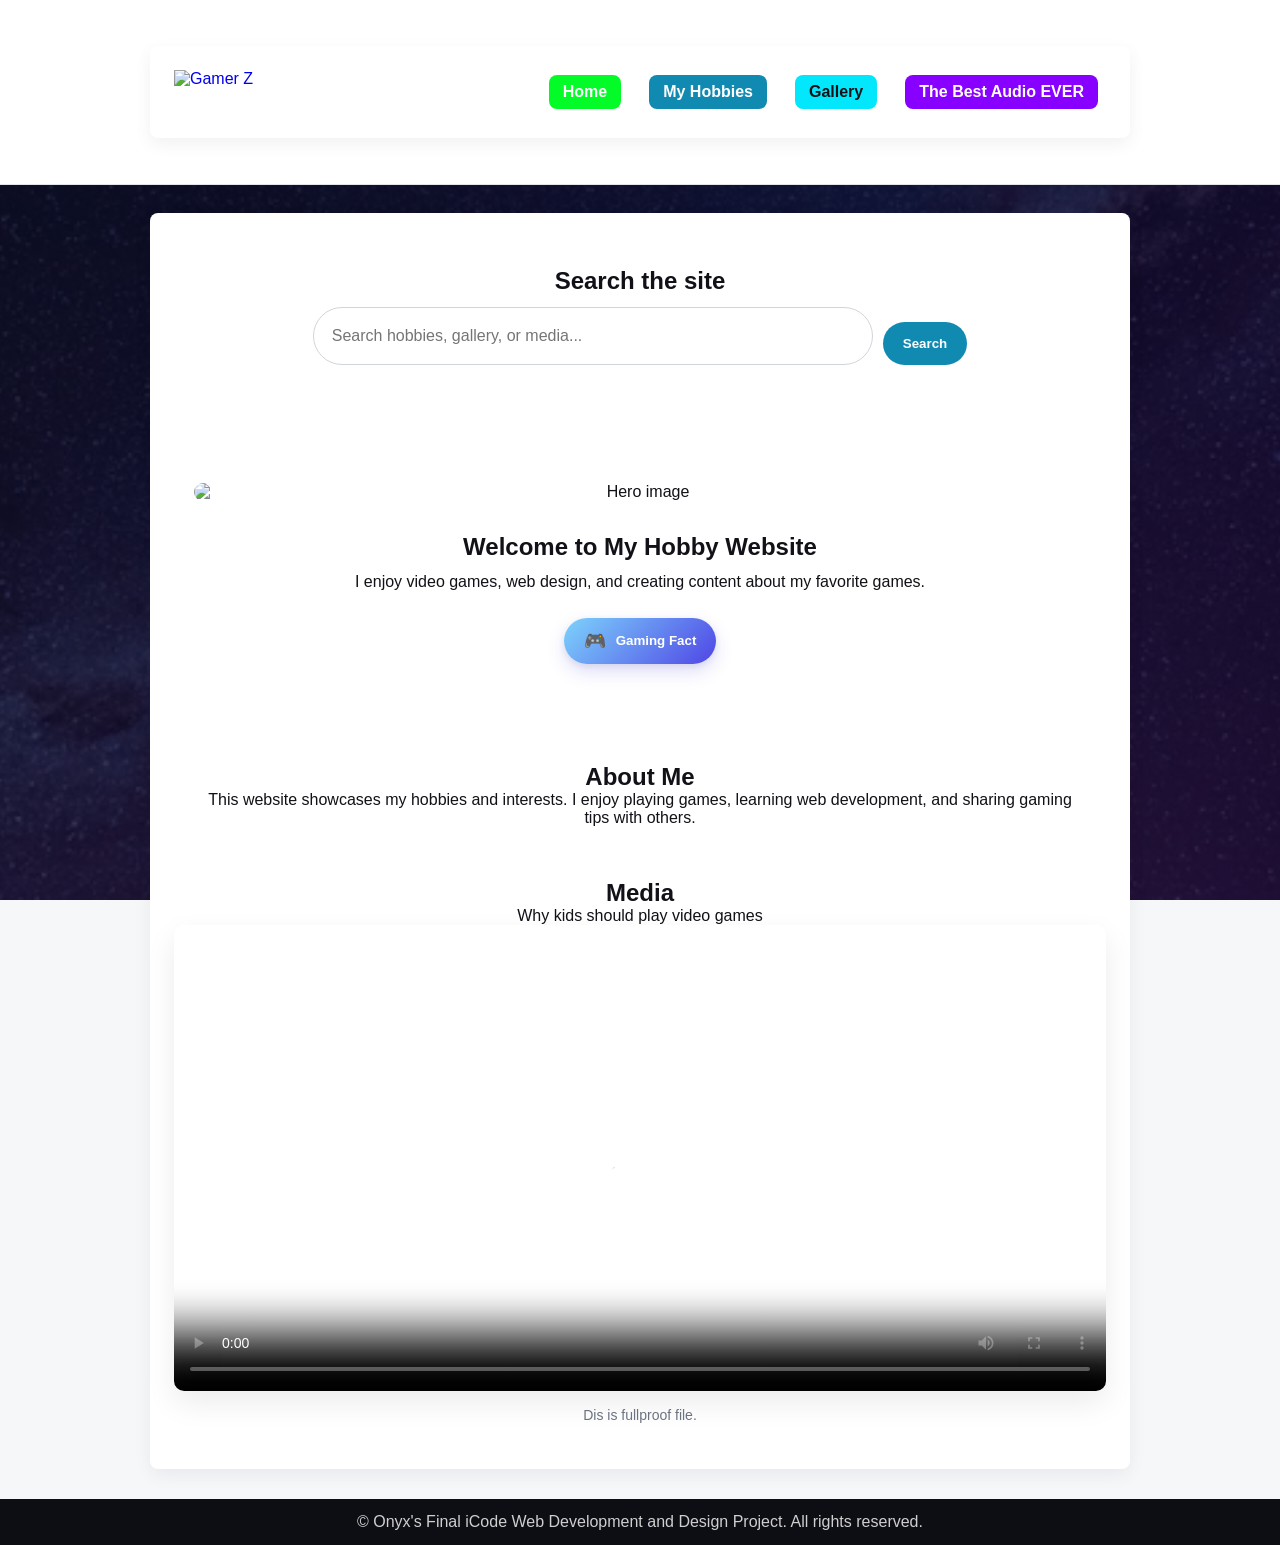
==== index.html @ 54ae8453 "Add files via upload" ====
<!DOCTYPE html>
<html lang="en">
<head>
   <meta charset="UTF-8">
   <meta name="viewport" content="width=device-width, initial-scale=1.0">
   <title>Home</title>
   <link rel="stylesheet" href="finalstyles.css">
   <link rel="icon" href="Gamer.png" type="image/svg+xml">
</head>
<body class="page-nebula">
<canvas id="fireworks-canvas" class="fireworks-canvas" aria-hidden="true"></canvas>


<header class="site-header">
   <div class="container header-inner">
       <a href="index.html" class="site-logo-link">
           <img src="Gamer.png" alt="Gamer Z" class="site-logo">
       </a>
       <button class="menu-toggle" aria-expanded="false" aria-controls="site-nav" aria-label="Toggle menu"></button>
       <nav id="site-nav" class="site-nav">
           <a href="index.html">Home</a>
           <a href="hobbies.html">My Hobbies</a>
           <a href="gallery.html">Gallery</a>
           <a href="trolled.html">The Best Audio EVER</a>
       </nav>
   </div>
</header>
<main class="container">
   <section class="search-section">
       <h2>Search the site</h2>
       <div class="search-box">
           <input id="search-input" type="search" placeholder="Search hobbies, gallery, or media..." aria-label="Search site content">
           <button id="search-button" class="btn-search">Search</button>
       </div>
       <div id="search-results" class="search-results" aria-live="polite"></div>
   </section>


   <section class="hero">
       <img class="hero-image" src="Screenshot 2026-06-26 at 1.28.47 PM.png" alt="Hero image">
       <h2>Welcome to My Hobby Website</h2>
       <p>I enjoy video games, web design, and creating content about my favorite games.</p>
       <button id="factBtn" class="btn-fact" onclick="showFact()">
           <span class="btn-icon">🎮</span>
           <span class="btn-label">Gaming Fact</span>
       </button>
   </section>


   <section id="about">
       <h2>About Me</h2>
       <p>
           This website showcases my hobbies and interests.
           I enjoy playing games, learning web development,
           and sharing gaming tips with others.
       </p>
   </section>


   <section id="media" class="media-section">
       <h2>Media</h2>
       <p>Why kids should play video games</p>
       <div class="media-wrap">
           <video controls poster="video-poster.svg" class="responsive-video">
               <source src="Why Children SHOULD Play Video Games  State of the Arc Podcast - Resonant Arc (1080p, h264).mp4" type="video/mp4">
               Your browser does not support the video tag.
           </video>
           <p class="media-caption">Dis is fullproof file.</p>
       </div>
   </section>
</main>


<script src="script.js"></script>
<footer class="site-footer">
   <p>&copy; <span id="footer-year"></span> Onyx's Final iCode Web Development and Design Project. All rights reserved.</p>
</footer>


<!-- Fact modal -->
<div id="fact-modal" class="modal-overlay" aria-hidden="true">
   <div class="modal" role="dialog" aria-modal="true" aria-labelledby="modal-title">
       <header class="modal-header">
           <h3 id="modal-title">Gaming Fact</h3>
           <button id="modal-close" class="modal-close" aria-label="Close">x</button>
       </header>
       <div class="modal-body">
           <p id="modal-fact" class="modal-fact">Loading...</p>
           <div class="modal-actions">
               <button id="another-fact" class="btn-small">Another</button>
               <button id="share-fact" class="btn-small">Share</button>
           </div>
       </div>
   </div>
</div>
</body>
</html>
---- finalstyles.css ----
*{
   margin:0;
   padding:0;
   box-sizing:border-box;
}


body{
   font-family:Arial,sans-serif;
   background:#f6f7f9;
   color:#111117;
   text-align:center;
}

body.page-nebula{
   background-image:linear-gradient(135deg, rgba(10, 15, 35, 0.82), rgba(25, 10, 50, 0.82)), url("photo-1538370965046-79c0d6907d47.webp");
   background-size:cover;
   background-position:center;
   background-repeat:no-repeat;
   background-attachment:fixed;
}


header{
   background:#ffffff;
   text-align:center;
   padding:18px 20px;
   border-bottom:1px solid #e1e4e8;
   box-shadow:0 1px 0 rgba(16,24,40,0.03);
}


nav a{
   color:#ffffff;
   text-decoration:none;
   margin:0 8px;
   padding:8px 14px;
   border-radius:8px;
   display:inline-block;
   font-weight:600;
}


/* Individual nav button colors */
nav a:nth-child(1){ background:#03fb28; }
nav a:nth-child(2){ background:#118ab2; }
nav a:nth-child(3){ background:#03e7fc; color:#111117; }
nav a:nth-child(4){ background:#8800ff; }


nav a:hover{ opacity:0.92; transform:translateY(-1px); }


/* Header and mobile menu */
.site-header{ position:relative; }
.header-inner{ display:flex; align-items:center; gap:16px; justify-content:space-between; }
.site-nav{ display:flex; gap:12px; align-items:center; }
.menu-toggle{ display:none; background:transparent; border:none; font-size:26px; cursor:pointer; }


/* Logo styling */
.site-logo-link{ display:inline-flex; align-items:center; text-decoration:none; }
.site-logo{ height:44px; width:auto; display:block; }


.search-section{
   padding:30px 0;
}
.search-box{
   display:flex;
   justify-content:center;
   gap:10px;
   flex-wrap:wrap;
   margin-top:12px;
}
.search-box input{
   width:100%;
   max-width:560px;
   padding:14px 18px;
   border-radius:999px;
   border:1px solid #d1d5db;
   font-size:16px;
   outline:none;
}
.search-box input:focus{
   border-color:#118ab2;
   box-shadow:0 0 0 4px rgba(17,138,178,0.14);
}
.btn-search{
   background:#118ab2;
   color:#fff;
   border:none;
   padding:14px 20px;
   border-radius:999px;
   font-weight:700;
   cursor:pointer;
}
.search-results{
   margin-top:18px;
   display:grid;
   gap:14px;
   justify-items:center;
}
.search-item{
   width:100%;
   max-width:760px;
   background:#f8fafc;
   border:1px solid #e2e8f0;
   border-radius:14px;
   padding:18px 20px;
   text-align:left;
}
.search-item h3{
   margin:0 0 10px 0;
   font-size:18px;
   color:#111827;
}
.search-item p{
   margin:0;
   color:#475569;
   line-height:1.5;
}
.search-item a{
   color:#2563eb;
   text-decoration:none;
}
.search-item a:hover{
   text-decoration:underline;
}


@media (max-width:760px){
   .menu-toggle{ display:inline-block; }
   .site-nav{ display:none; position:absolute; left:12px; right:12px; top:64px; background:#ffffff; padding:14px 18px; flex-direction:column; gap:8px; box-shadow:0 12px 30px rgba(2,6,23,0.12); z-index:1000; border-radius:8px; }
   .site-nav.open{ display:flex; }
   .site-nav a{ padding:8px 12px; border-radius:8px; display:block; }
   .container{ margin:12px auto; padding:18px; }
   .hero{ padding:36px 12px; }
}


/* Centered page container similar to wiki layout */
.container{
   max-width:980px;
   margin:28px auto;
   padding:24px;
   background:#ffffff;
   border-radius:8px;
   box-shadow:0 6px 18px rgba(15,23,42,0.06);
}


/* Make most text centered sitewide as requested */
main, .container, header, footer, .hero{
   text-align:center;
}


.hero{
   display:flex;
   flex-direction:column;
   align-items:center;
   justify-content:center;
   text-align:center;
   padding:60px 20px;
   min-height:320px;
   gap:12px;
}


button{
   padding:10px 20px;
   margin-top:15px;
   cursor:pointer;
}


section{
   padding:30px;
}


.card-container{
   display:flex;
   gap:20px;
   flex-wrap:wrap;
}


.card{
   background:#16213e;
   padding:20px;
   border-radius:10px;
   flex:1;
   min-width:220px;
   color: #ffffff;
}


.gallery{
   display:flex;
   gap:20px;
   flex-wrap:wrap;
}


.gallery img{
   width:300px;
   border-radius:10px;
}


/* Carousel styles */
.carousel{ position:relative; display:block; }
.carousel-track-container{ overflow:hidden; }
.carousel-track{ display:flex; list-style:none; padding:0; margin:0; transition:transform .45s cubic-bezier(.22,.9,.3,1); }
.carousel-slide{ min-width:100%; box-sizing:border-box; padding:12px; display:flex; flex-direction:column; align-items:center; }
.carousel-image{ width:100%; max-width:820px; height:420px; object-fit:cover; border-radius:10px; }
.carousel-caption{ margin-top:10px; color:#374151; font-weight:600; }
.carousel-btn{ position:absolute; top:50%; transform:translateY(-50%); background:rgba(255,255,255,0.9); border:none; width:44px; height:44px; border-radius:50%; font-size:22px; cursor:pointer; box-shadow:0 6px 18px rgba(2,6,23,0.18); }
.carousel-btn.prev{ left:8px; }
.carousel-btn.next{ right:8px; }
.carousel-nav{ text-align:center; margin-top:12px; }
.carousel-indicator{ width:14px; height:14px; border-radius:50%; border:none; background:transparent; margin:0 8px; display:inline-block; cursor:pointer; opacity:0.6; transform:scale(1); transition:transform .16s ease, box-shadow .16s ease, opacity .16s ease; }


/* Stoplight colors for indicators */
.carousel-indicator:nth-child(1){ background:#8800ff; }
.carousel-indicator:nth-child(2){ background:#33ff00; }
.carousel-indicator:nth-child(3){ background:#06d6a0; }


.carousel-indicator.current-slide{ opacity:1; transform:scale(1.4); box-shadow:0 8px 22px rgba(2,6,23,0.25); }


@media (max-width:720px){
   .carousel-image{ height:220px; }
}


/* Hero image styles */
.hero-image{
   max-width:900px;
   width:100%;
   height:auto;
   max-height:420px;
   object-fit:cover;
   border-radius:12px;
   display:block;
   margin:0 auto 20px auto;
}


/* Fact button */
.btn-fact{
   background:linear-gradient(135deg,#7dd3fc,#4f46e5);
   color:#fff;
   border:none;
   padding:12px 20px;
   border-radius:999px;
   font-weight:700;
   display:inline-flex;
   gap:10px;
   align-items:center;
   box-shadow:0 8px 18px rgba(79,70,229,0.18), 0 2px 6px rgba(15,23,42,0.08);
   cursor:pointer;
   transition:transform .12s ease, box-shadow .12s ease;
}
.btn-fact:hover{ transform:translateY(-3px); }
.btn-icon{ font-size:18px; }


.btn-small{
   background:#111827;
   color:#fff;
   border:none;
   padding:8px 12px;
   border-radius:8px;
   cursor:pointer;
   margin:6px;
}


/* Modal styles */
.modal-overlay{
   position:fixed;
   inset:0;
   display:none;
   align-items:center;
   justify-content:center;
   background:rgba(2,6,23,0.6);
   z-index:1200;
   padding:20px;
}
.modal-overlay.open{ display:flex; }
.modal{
   width:100%;
   max-width:560px;
   background:#fff;
   border-radius:12px;
   box-shadow:0 20px 50px rgba(2,6,23,0.45);
   overflow:hidden;
   transform:translateY(12px);
   animation:pop .18s ease forwards;
}
@keyframes pop{ from{opacity:0; transform:translateY(20px) scale(.98)} to{opacity:1; transform:translateY(0) scale(1)} }
.modal-header{ display:flex; justify-content:space-between; align-items:center; padding:16px 20px; border-bottom:1px solid #eef2f7; }
.modal-header h3{ margin:0; font-size:18px; }
.modal-close{ background:transparent; border:none; font-size:18px; cursor:pointer; }
.modal-body{ padding:18px 20px; text-align:left; }
.modal-fact{ font-size:16px; margin-bottom:12px; }
.modal-actions{ text-align:right; }


.hero-small .hero-image{
   max-width:100%;
   height:140px;
   object-fit:cover;
   border-radius:8px;
   display:block;
   margin-left:auto;
   margin-right:auto;
}


/* Media section styles */
.media-section{ padding:22px 0; }
.media-wrap{ display:flex; flex-direction:column; align-items:center; gap:10px; }
.responsive-video{ width:100%; max-width:980px; height:auto; border-radius:10px; box-shadow:0 12px 30px rgba(2,6,23,0.08); }
.media-caption{ color:#6b7280; font-size:14px; margin-top:6px; }
.audio-wrap audio{ width:100%; max-width:420px; }


/* Footer */
.site-footer{
   background:#0d0d14;
   color:#cfcfcf;
   text-align:center;
   padding:14px 20px;
   margin-top:30px;
}


/* Fireworks canvas */
.fireworks-canvas{
   position:fixed;
   inset:0;
   width:100%;
   height:100%;
   pointer-events:none;
   z-index:1500;
   mix-blend-mode:screen;
}
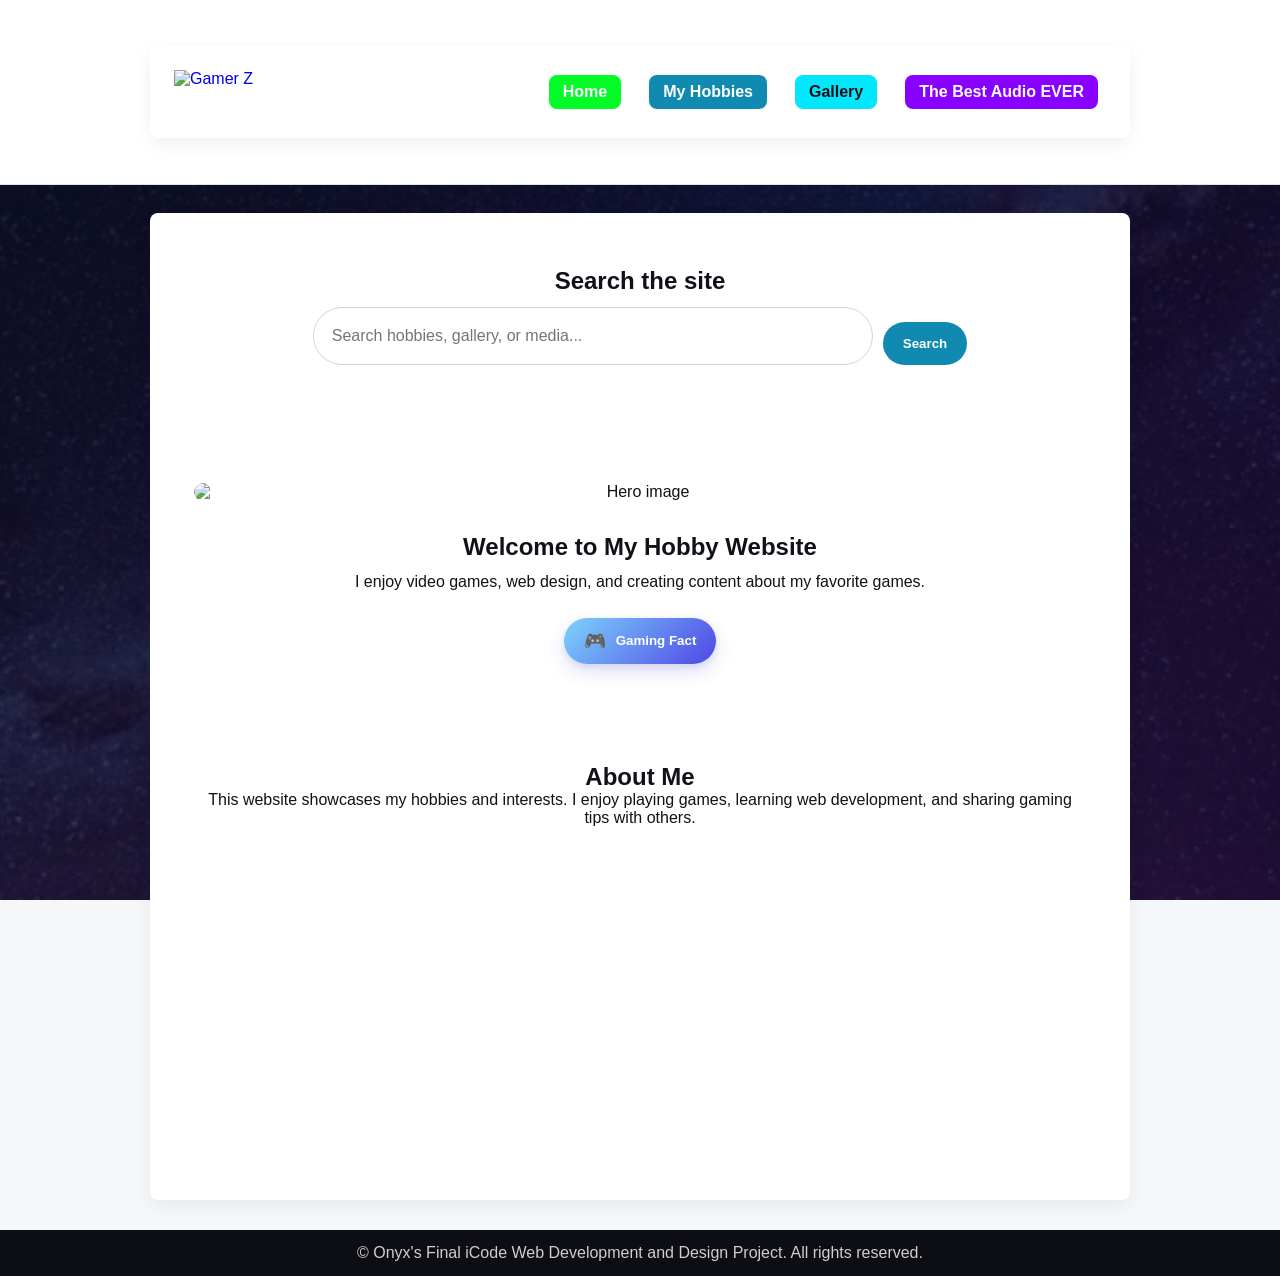
==== commit 939d1eb8: "Add files via upload" ====
--- a/index.html
+++ b/index.html
@@ -57,17 +57,7 @@
    </section>
 
 
-   <section id="media" class="media-section">
-       <h2>Media</h2>
-       <p>Why kids should play video games</p>
-       <div class="media-wrap">
-           <video controls poster="video-poster.svg" class="responsive-video">
-               <source src="Why Children SHOULD Play Video Games  State of the Arc Podcast - Resonant Arc (1080p, h264).mp4" type="video/mp4">
-               Your browser does not support the video tag.
-           </video>
-           <p class="media-caption">Dis is fullproof file.</p>
-       </div>
-   </section>
+   <iframe width="560" height="315" src="https://www.youtube.com/embed/peGy0W87qhY?si=VMj5ObNU3Ent2DNq" title="YouTube video player" frameborder="0" allow="accelerometer; autoplay; clipboard-write; encrypted-media; gyroscope; picture-in-picture; web-share" referrerpolicy="strict-origin-when-cross-origin" allowfullscreen></iframe>
 </main>
 
 
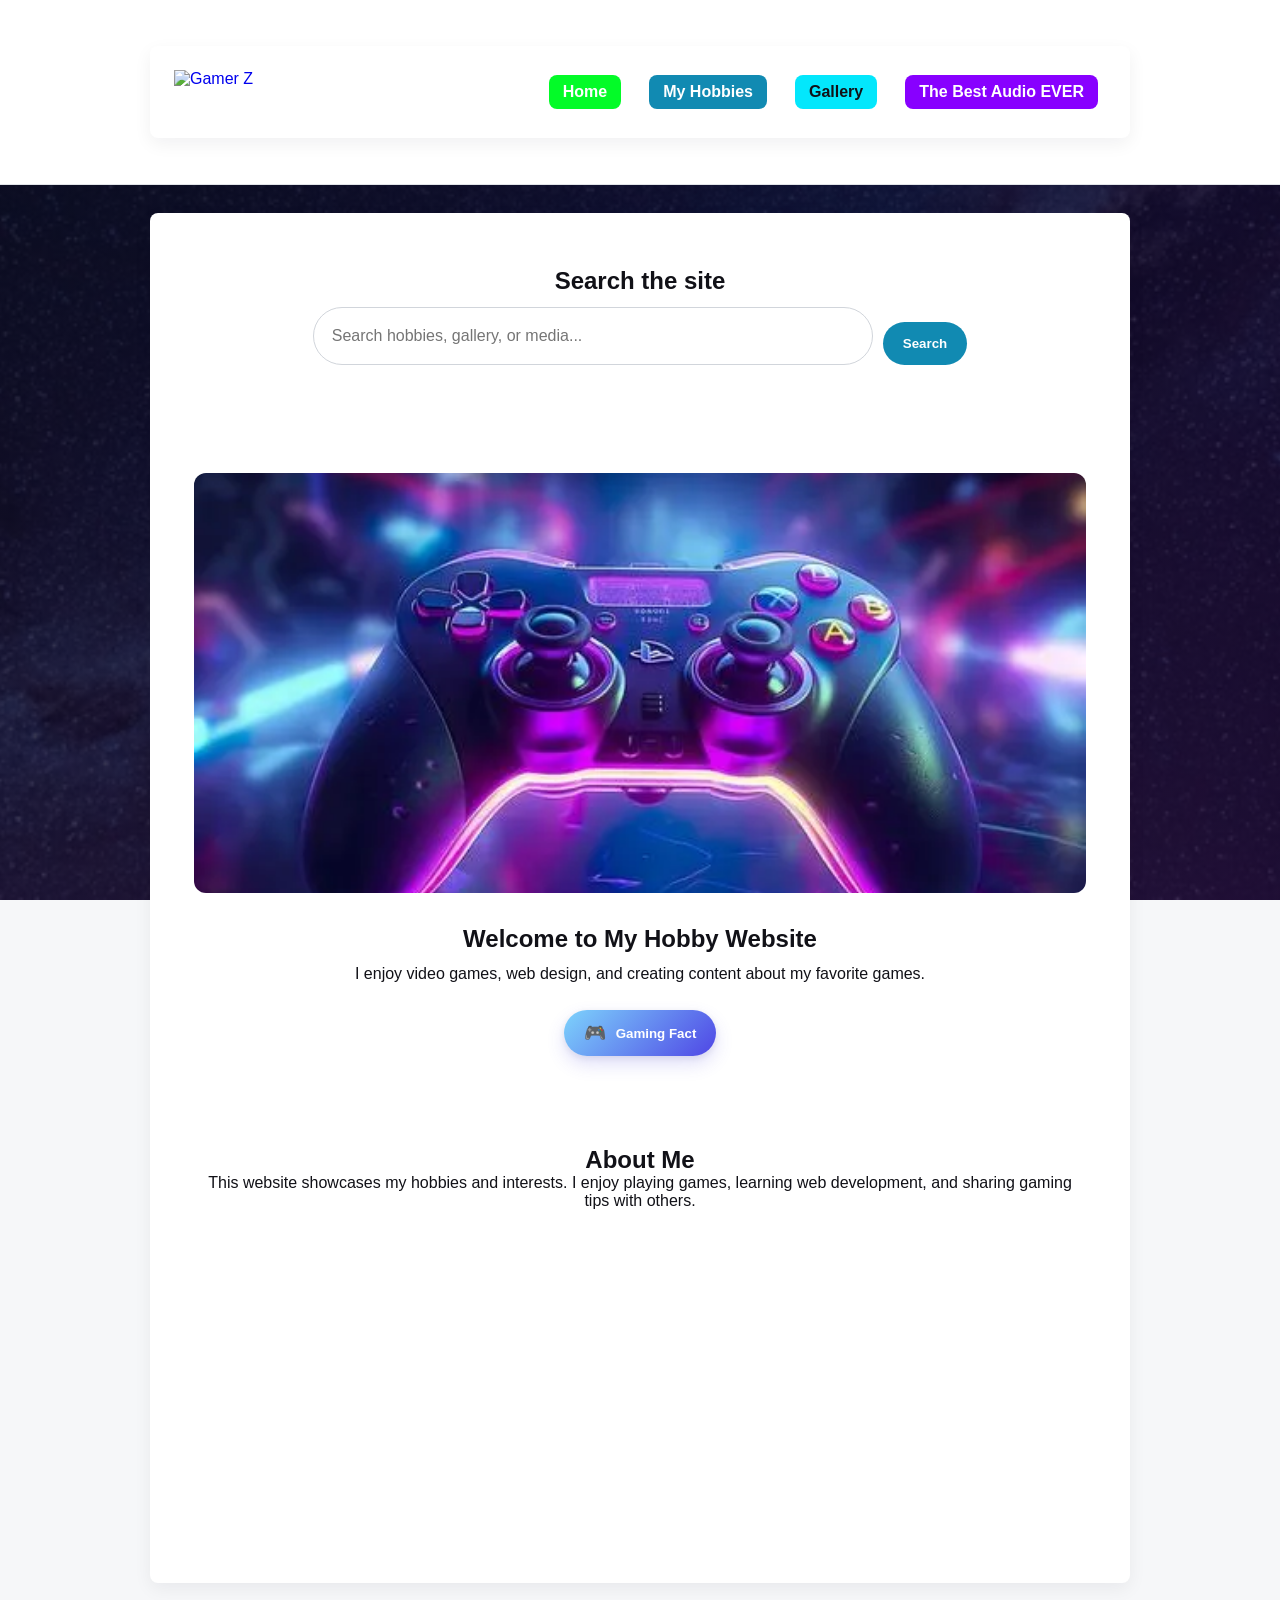
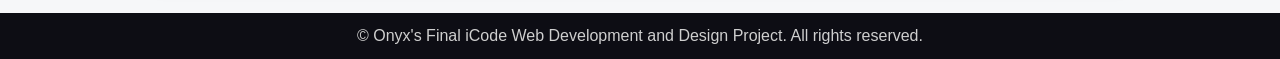
==== commit ac272a66: "Add files via upload" ====
--- a/index.html
+++ b/index.html
@@ -37,7 +37,7 @@
 
 
    <section class="hero">
-       <img class="hero-image" src="Screenshot 2026-06-26 at 1.28.47 PM.png" alt="Hero image">
+       <img class="hero-image" src="hero.webp"Hero image">
        <h2>Welcome to My Hobby Website</h2>
        <p>I enjoy video games, web design, and creating content about my favorite games.</p>
        <button id="factBtn" class="btn-fact" onclick="showFact()">
